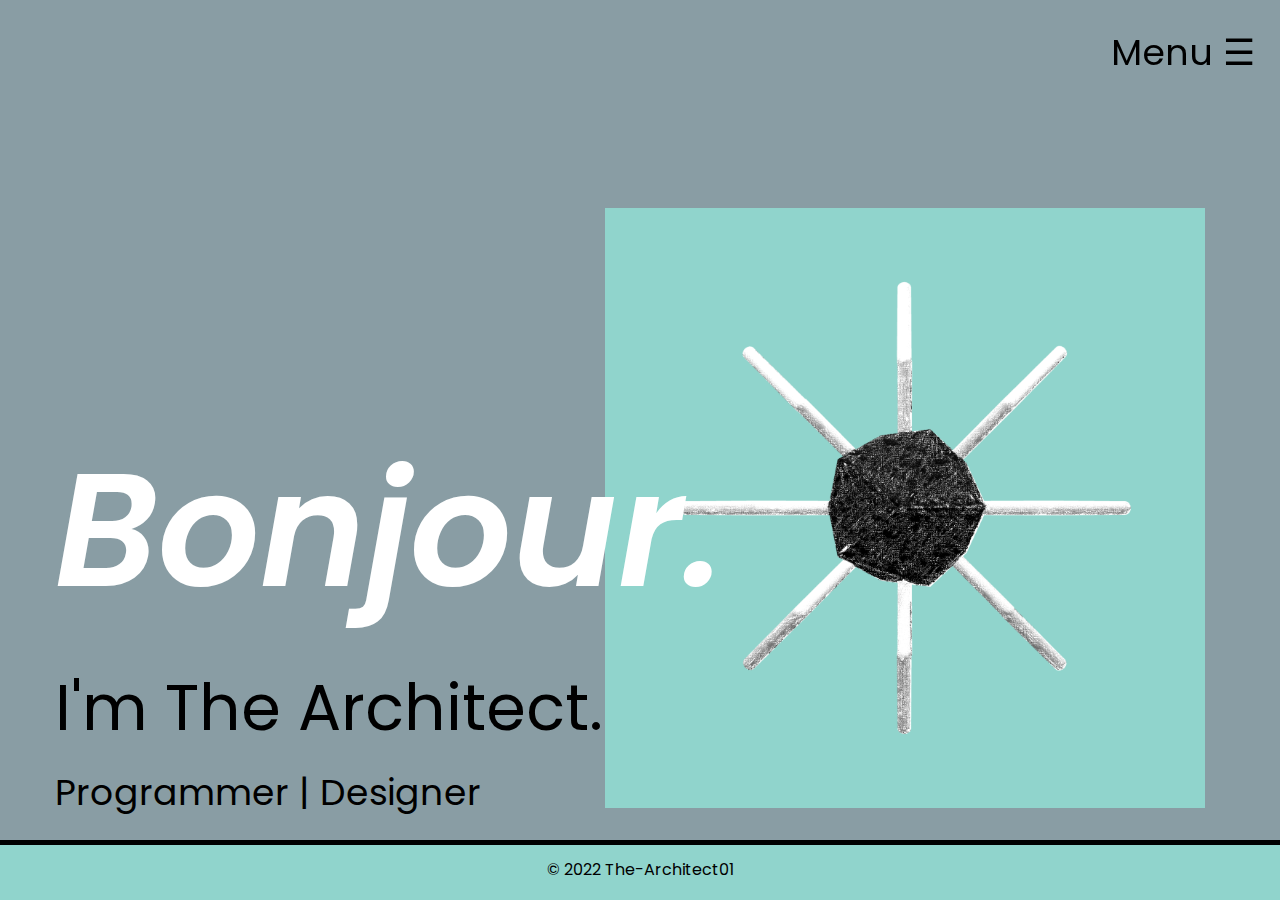
==== index.html @ 01de3159 "Removed ccp/rc commands" ====
<!DOCTYPE html>
<html id="Header" lang="en-us">
  <head>
    <!--Font Imports-->
    <link rel="preconnect" href="https://fonts.googleapis.com">
    <link rel="preconnect" href="https://fonts.gstatic.com" crossorigin>
    <!--Header-->
    <link href="https://fonts.googleapis.com/css2?family=Poppins:ital,wght@0,200;0,300;0,400;0,500;0,600;1,100;1,200;1,300;1,400;1,500;1,600&display=swap" rel="stylesheet">
    <!--Body-->
    <link href="https://fonts.googleapis.com/css2?family=Josefin+Sans:ital,wght@0,100;0,200;0,300;0,400;1,200;1,300;1,400&display=swap" rel="stylesheet">
    <!--Data Stuff-->
    <meta charset="utf-8">
    <meta http-equiv="Content-Type" content="text/html; charset=utf-8">
    <title>My Portfolio</title>
    <link rel="icon" type="image/x-icon" href="Assets/favicon.ico">
    <link rel="stylesheet" href="Assets/style.css">
    <script src="https://ajax.googleapis.com/ajax/libs/jquery/2.1.1/jquery.min.js"></script>
    <script src="Assets/methods.js"></script>  
  </head>
  <body>
    <!-- Side navigation -->
    <div id = "CustomSideNav" class="Sidenav">
        <a class="closebtn" onclick="CloseNav()">&times;</a>
        <a href="index.html">Home</a><!--You're already here! I'll reload for you though.-->
        <a href="about.html">About</a>
        <a href="Projects/projects.html">Projects</a>
        <a href="blog.html">Blog</a>
        <a href="about.html#Contact Me">Contact</a>
    </div>
    <a class="openbtn" onclick="OpenNav()"><div id="MenuOpen" style="display:inline">Menu</div> &#9776;</a>

    <div style="background-color:#899DA4; min-height: 93.3vh;" class="Body">
      <!--Content-->
        <div style="bottom: 25px; right: 75px; position: absolute;" id="ContentFF">
          <img src="Assets/Icon_Draft.png" style="width:600px;height:600px;">
        </div>
        <div style="position:absolute; bottom:10px; left:20px">
          <p id='time' style="font-style:italic;font-weight: 600; font-size: 160px; color:white;padding-bottom: -25px;"></p>
          <p style="font-size: 64px;padding-top:-25px">I'm The Architect.</p>
          <p style="font-size: 36px;">Programmer | Designer</p>
        </div> 
    </div>
    <footer>
        <div class="Footer" style="top:100%">&#169; 2022 The-Architect01</div>
    </footer> 
  </body>
</html>
<script>
  var now = new Date();
  var hours = now.getHours();
  if (5 <= hours && hours < 17) { var type = "Bonjour."; }
  else if (17 <= hours || hours < 5) { var type = "Bonsoir."; }
  document.getElementById("time").innerHTML = `${type}`;
</script>
---- Assets/style.css ----
* {
    font-family: "Poppins";
    transition: .3s;
    /*overflow-x: hidden;*/
    margin:0px;
    padding:0px;
    scroll-behavior: smooth;
    text-decoration: none;
    color:inherit;
}
/*Sidebar*/
.Sidenav {
    height: 100%;
    width: 0;
    position: fixed;
    z-index: 2;
    top: 0;
    right: 0;
    background-color: #78B7C5; 
    overflow-x: hidden;
    padding-top: 60px; 
    transition: 0.5s;
}
  
.Sidenav a {
    padding: 8px 8px 8px 32px;
    text-decoration: none;
    font-size: 25px;
    color: #111;
    display: block;
    transition: 0.3s;
}
  
.Sidenav a:hover {
    color: #fff;
}

.openbtn {
    z-index: 1;
    position: fixed;
    top: 25px;
    right: 25px;
    font-size: 36px;
    color: black;
    transition: .3s;
}
.openbtn:hover{
    color: black;
    -webkit-text-stroke: 1px black;
    transition: .3s;
}
  
.Sidenav .closebtn {
    position: absolute;
    top: 10px;
    right:25px;
    /*left: 25px;*/
    font-size: 36px;
    /*margin-left: 50px;*/
}
/*Scroll Bar*/
::-webkit-scrollbar { width: 10px; }
::-webkit-scrollbar-track { background: #f1f1f1; }
::-webkit-scrollbar-thumb { background: #aaa; }
::-webkit-scrollbar-thumb:hover { background: #888; }
/*Footer*/
.Footer {
    background:#90D4CC;
    height:55px;
    width:100%;
    vertical-align: middle;
    text-align: center;
    line-height: 50px;
    border-top: 5px solid black;
    bottom:0;
}
.Body{
    position: relative;
    min-height: 93.3vh;
}
/*Content Formatting*/
.Content {
    background:white;
    margin-top: 725px;
    width:80%;
    min-width: 100%;
    height:100%;
    padding-bottom:55px;
    left:25px;
    min-height:500px;
}

.Content .ff {
    z-index: 1;
    position:sticky;
    float:right;
    width:20%;
    margin-right: 75px;
    margin-bottom:10px;
    transition:.3s;
    Margin-left:50px;
    top:45px;
    background: #F4B5BD;
    border: 5px solid black;
   /* border-radius: 2.5px;*/
}
.Content .ff .TableHeader {
    padding-left: 10pt;
    font-size: 18pt;
    border-bottom: 2.5px dotted gray;

}
.Content .ff .Title {
    background: white;
    border:none;
    font-size: 20pt;
    font-weight: 600;
    text-align: center;
}

.Citation {
    float:right;
    right:150px;
    margin-top:50px;
    background-color: rgba(250,250,250,.25);
}

/*Header Formatting*/
h1{
    position:sticky;
    top:-5px;
    margin: 10px;
    padding-top: 25px;
    padding-bottom: 15px;
    padding-left: 25px;
    padding-right: 25px;
    font-weight: 600;
    font-size: 32px;
    background:white;
}
h2{
    position:sticky;
    top:75px;
    margin: 10px;
    padding-left:25px;
    padding-right: 25px;
    font-weight: 400;
    font-style: italic;
    font-size: 28px;
    background:white;
}
p {
    margin: 10px;
    padding-left:25px;
    padding-right: 25px;
    font-size: 18px;
}

/*Inputs*/
/*Input*/
input[type=text] {
    margin-top:5px;
    margin-bottom: 10px;
    background-image:url('Search.png');
    background-repeat: no-repeat;
    background-size: 25px 25px;
    background-position: 5px 3px;
    padding-left: 35px;
    border-radius: 5px;
    font-size:16px;
    overflow: hidden;
    position:sticky;
    height:30px;
}
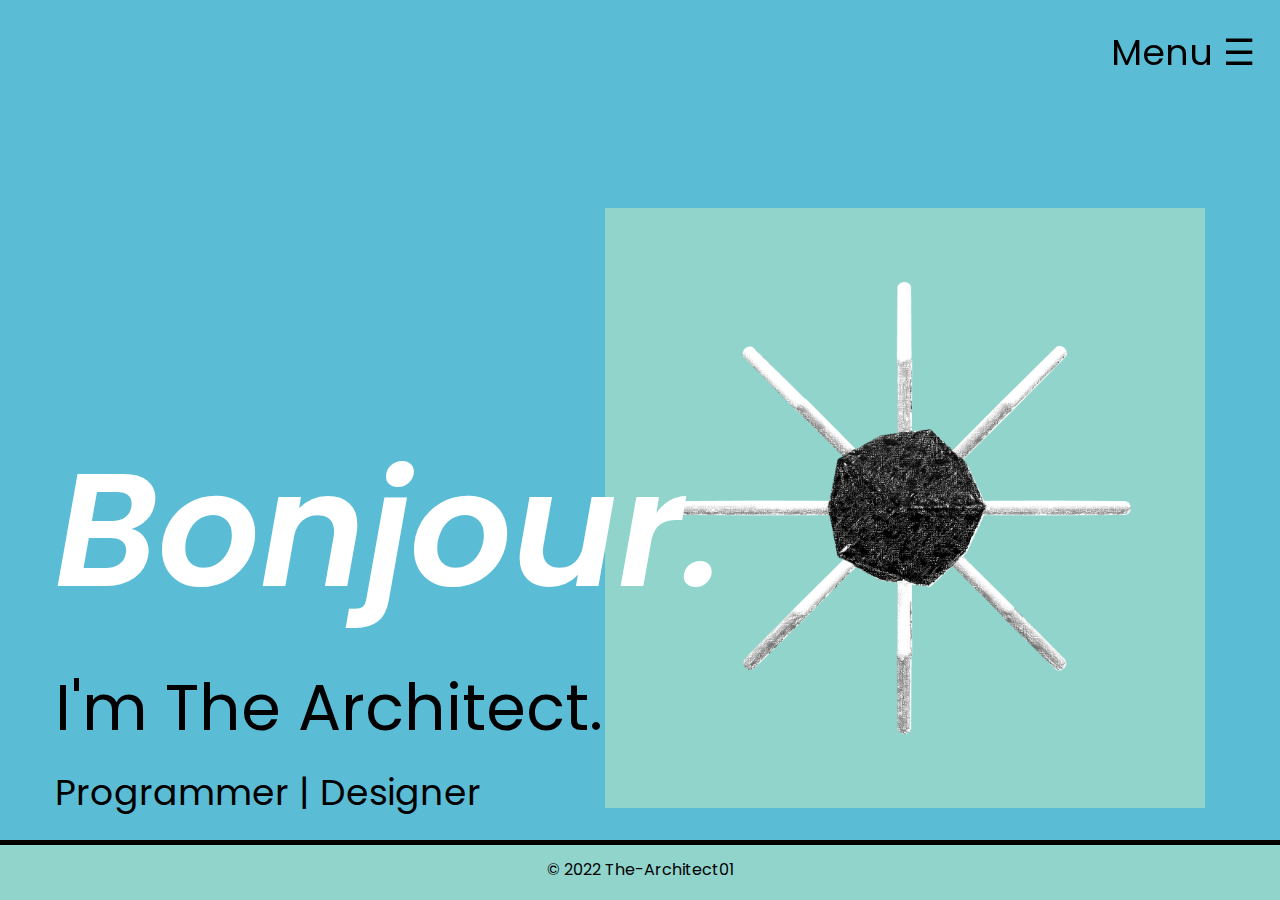
==== commit ddd0a790: "Fixed all issues with scripts" ====
--- a/index.html
+++ b/index.html
@@ -29,7 +29,7 @@
     </div>
     <a class="openbtn" onclick="OpenNav()"><div id="MenuOpen" style="display:inline">Menu</div> &#9776;</a>
 
-    <div style="background-color:#899DA4; min-height: 93.3vh;" class="Body">
+    <div style="background-color:#5BBCD6; min-height: 93.3vh;" class="Body">
       <!--Content-->
         <div style="bottom: 25px; right: 75px; position: absolute;" id="ContentFF">
           <img src="Assets/Icon_Draft.png" style="width:600px;height:600px;">
--- a/Assets/style.css
+++ b/Assets/style.css
@@ -16,7 +16,7 @@
     z-index: 2;
     top: 0;
     right: 0;
-    background-color: #78B7C5; 
+    background-color: #ABDDDE; 
     overflow-x: hidden;
     padding-top: 60px; 
     transition: 0.5s;
@@ -95,12 +95,12 @@
     position:sticky;
     float:right;
     width:20%;
-    margin-right: 75px;
+    margin-right: 90px;
     margin-bottom:10px;
     transition:.3s;
     Margin-left:50px;
     top:45px;
-    background: #F4B5BD;
+    background: #7FC0C6;
     border: 5px solid black;
    /* border-radius: 2.5px;*/
 }
@@ -161,14 +161,50 @@
 input[type=text] {
     margin-top:5px;
     margin-bottom: 10px;
-    background-image:url('Search.png');
-    background-repeat: no-repeat;
-    background-size: 25px 25px;
-    background-position: 5px 3px;
-    padding-left: 35px;
-    border-radius: 5px;
+    padding-left: 5px;
+    border-radius: 2px;
     font-size:16px;
     overflow: hidden;
     position:sticky;
     height:30px;
-}+}
+.InputForm {
+    box-sizing: border-box;
+    outline: none;
+    max-width:600px;
+    background: rgba(0,0,0,.05);
+    padding:30px;
+    margin-left: 50px;
+    margin-bottom: 30px;
+    display: flex;
+  }
+  .Error {
+    color:red;
+    display: none;
+  }
+  h3{
+    font-weight: 600;
+    font-size: 16px;
+    font-style: italic;
+  }
+  .inputs {margin-right: 10%;}
+  .msg {margin-right: 5%;}
+  .inputs, .msg { width: 45%;}
+  .Input, .msg textarea{
+    margin:5px 0;
+    background: transparent;
+    border: 0;
+    border-bottom: 2px solid;
+    padding: 5px;
+    width: 100%;
+  }
+  .Buttons{
+    padding:10px;
+    text-transform: uppercase;
+    width: 100%;
+    background:#ABDDDE;
+  }
+  .msg textarea{height:145px; font-size: 16px;}
+  .Social{
+    float:right;position:relative; padding-right:10px
+  }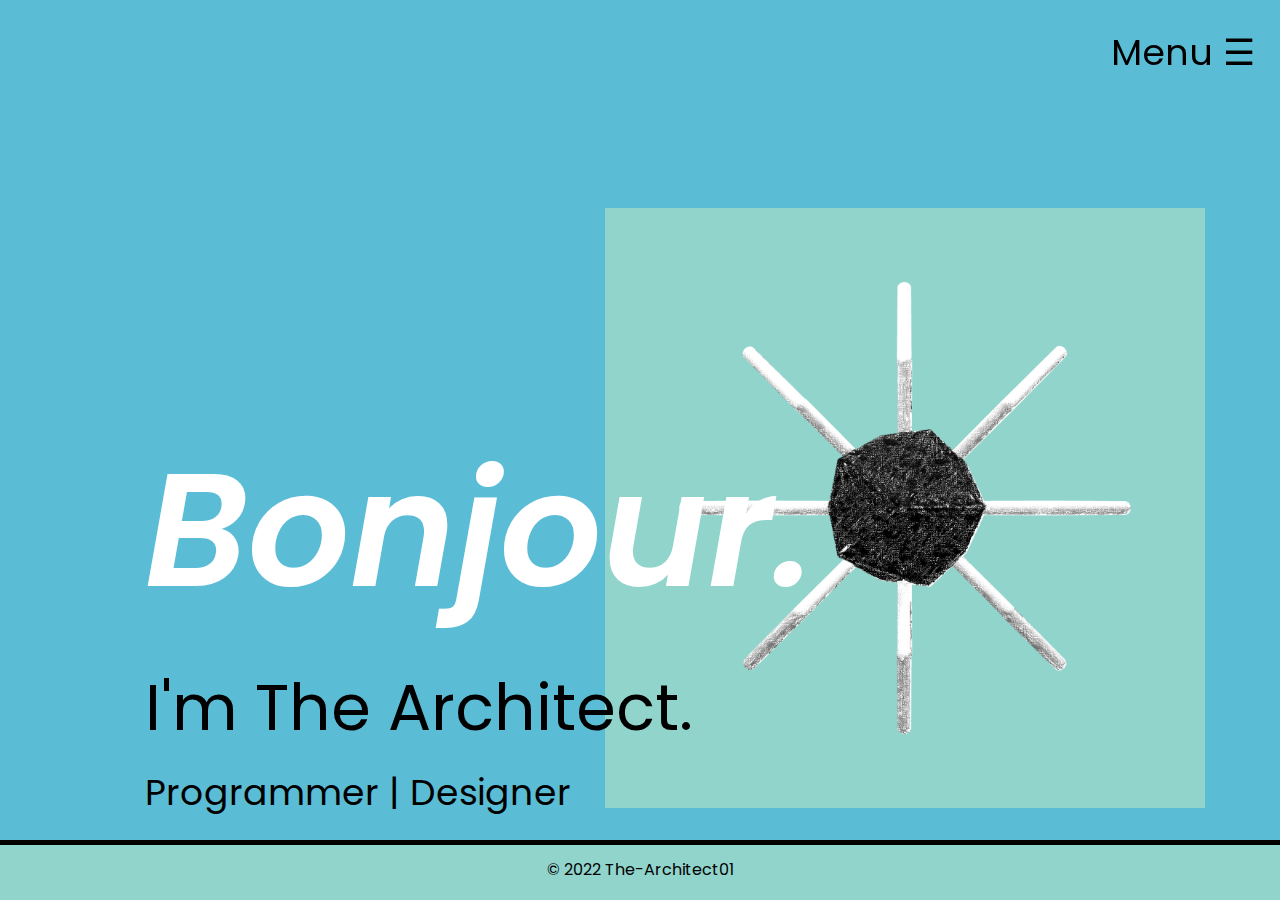
==== commit 60c7538c: "testing templates" ====
--- a/index.html
+++ b/index.html
@@ -24,7 +24,7 @@
         <a href="index.html">Home</a><!--You're already here! I'll reload for you though.-->
         <a href="about.html">About</a>
         <a href="Projects/projects.html">Projects</a>
-        <a href="blog.html">Blog</a>
+        <a href="Blog/blog.html">Blog</a>
         <a href="about.html#Contact Me">Contact</a>
     </div>
     <a class="openbtn" onclick="OpenNav()"><div id="MenuOpen" style="display:inline">Menu</div> &#9776;</a>
@@ -46,6 +46,9 @@
   </body>
 </html>
 <script>
+  LoadTemplate();
+</script>
+<script>
   var now = new Date();
   var hours = now.getHours();
   if (5 <= hours && hours < 17) { var type = "Bonjour."; }
--- a/Assets/style.css
+++ b/Assets/style.css
@@ -1,7 +1,7 @@
 * {
     font-family: "Poppins";
     transition: .3s;
-    /*overflow-x: hidden;*/
+/*overflow-x: hidden;*/
     margin:0px;
     padding:0px;
     scroll-behavior: smooth;
@@ -21,7 +21,7 @@
     padding-top: 60px; 
     transition: 0.5s;
 }
-  
+
 .Sidenav a {
     padding: 8px 8px 8px 32px;
     text-decoration: none;
@@ -30,7 +30,7 @@
     display: block;
     transition: 0.3s;
 }
-  
+
 .Sidenav a:hover {
     color: #fff;
 }
@@ -49,7 +49,7 @@
     -webkit-text-stroke: 1px black;
     transition: .3s;
 }
-  
+
 .Sidenav .closebtn {
     position: absolute;
     top: 10px;
@@ -95,20 +95,19 @@
     position:sticky;
     float:right;
     width:20%;
-    margin-right: 90px;
+    margin-right: 200px;
     margin-bottom:10px;
     transition:.3s;
-    Margin-left:50px;
+    margin-left:50px;
     top:45px;
     background: #7FC0C6;
     border: 5px solid black;
-   /* border-radius: 2.5px;*/
+/* border-radius: 2.5px;*/
 }
 .Content .ff .TableHeader {
     padding-left: 10pt;
     font-size: 18pt;
     border-bottom: 2.5px dotted gray;
-
 }
 .Content .ff .Title {
     background: white;
@@ -122,7 +121,11 @@
     float:right;
     right:150px;
     margin-top:50px;
-    background-color: rgba(250,250,250,.25);
+    background-color: rgba(250,250,250,.5);
+}
+.Citation .p {
+    margin:10px 0px 10px 0px;
+    font-size: 18px;
 }
 
 /*Header Formatting*/
@@ -151,9 +154,12 @@
 }
 p {
     margin: 10px;
+    margin-left: 100px;
+    margin-right: 100px;
     padding-left:25px;
     padding-right: 25px;
     font-size: 18px;
+    width: 60%;
 }
 
 /*Inputs*/
@@ -177,34 +183,45 @@
     margin-left: 50px;
     margin-bottom: 30px;
     display: flex;
-  }
-  .Error {
+}
+.Error {
     color:red;
     display: none;
-  }
-  h3{
+}
+h3{
     font-weight: 600;
     font-size: 16px;
     font-style: italic;
-  }
-  .inputs {margin-right: 10%;}
-  .msg {margin-right: 5%;}
-  .inputs, .msg { width: 45%;}
-  .Input, .msg textarea{
+}
+.inputs {
+    margin-right: 10%;
+}
+.msg {
+    margin-right: 5%;
+}
+.inputs, .msg { 
+    width: 45%;
+}
+.Input, .msg textarea{
     margin:5px 0;
     background: transparent;
     border: 0;
     border-bottom: 2px solid;
     padding: 5px;
     width: 100%;
-  }
-  .Buttons{
+}
+.Buttons{
     padding:10px;
     text-transform: uppercase;
     width: 100%;
     background:#ABDDDE;
-  }
-  .msg textarea{height:145px; font-size: 16px;}
-  .Social{
-    float:right;position:relative; padding-right:10px
-  }+}
+.msg textarea{
+    height:145px;
+    font-size: 16px;
+}
+.Social{
+    float:right;
+    position:relative; 
+    padding-right:10px
+}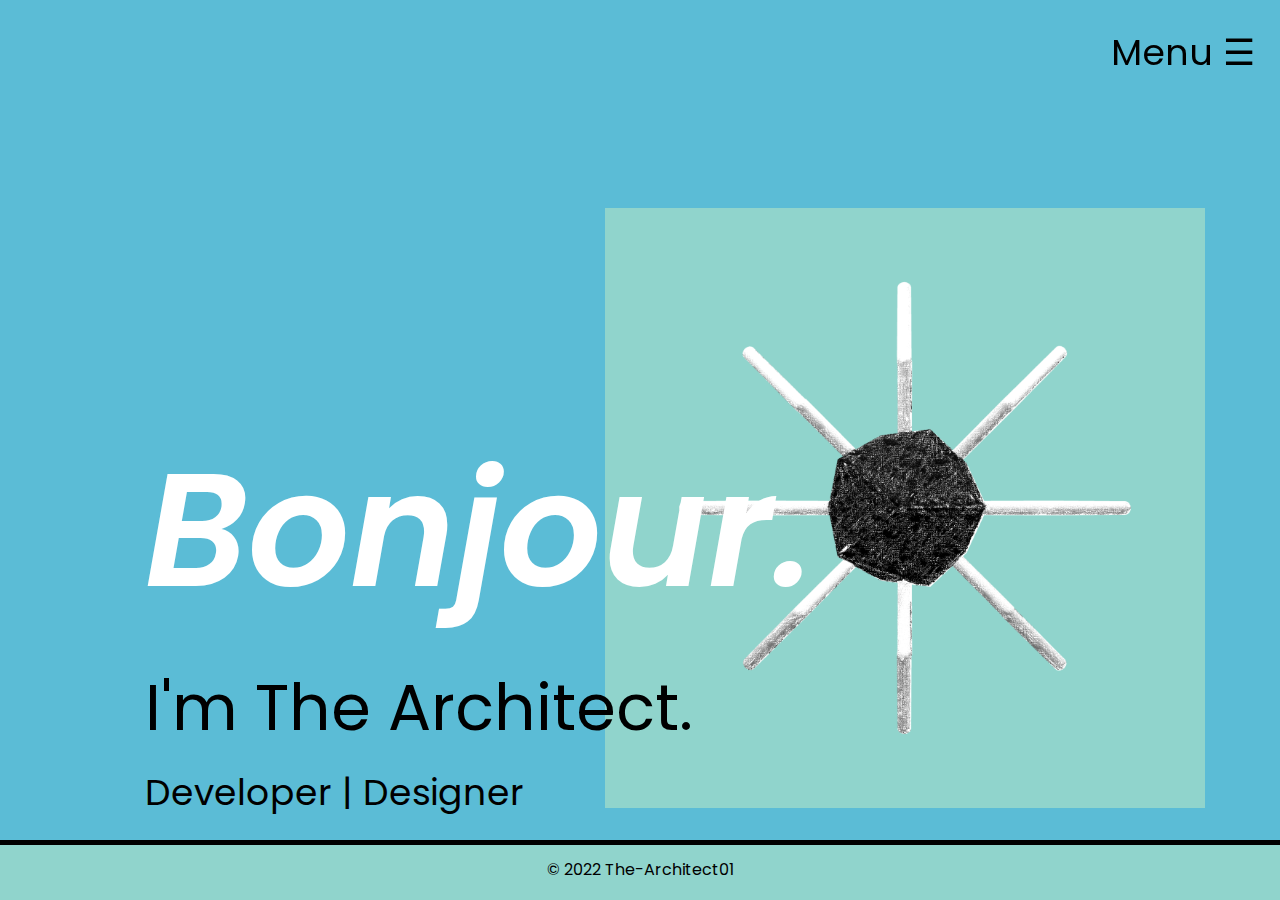
==== commit 388a2d79: "Updated the about page" ====
--- a/index.html
+++ b/index.html
@@ -1,6 +1,6 @@
 <!DOCTYPE html>
 <html id="Header" lang="en-us">
-  <head>
+  <head id="TemplateHeader">
     <!--Font Imports-->
     <link rel="preconnect" href="https://fonts.googleapis.com">
     <link rel="preconnect" href="https://fonts.gstatic.com" crossorigin>
@@ -37,7 +37,7 @@
         <div style="position:absolute; bottom:10px; left:20px">
           <p id='time' style="font-style:italic;font-weight: 600; font-size: 160px; color:white;padding-bottom: -25px;"></p>
           <p style="font-size: 64px;padding-top:-25px">I'm The Architect.</p>
-          <p style="font-size: 36px;">Programmer | Designer</p>
+          <p style="font-size: 36px;">Developer | Designer</p>
         </div> 
     </div>
     <footer>
@@ -46,9 +46,6 @@
   </body>
 </html>
 <script>
-  LoadTemplate();
-</script>
-<script>
   var now = new Date();
   var hours = now.getHours();
   if (5 <= hours && hours < 17) { var type = "Bonjour."; }
--- a/Assets/style.css
+++ b/Assets/style.css
@@ -82,11 +82,12 @@
 .Content {
     background:white;
     margin-top: 725px;
-    width:80%;
-    min-width: 100%;
+    min-width: 80%;
     height:100%;
-    padding-bottom:55px;
-    left:25px;
+    padding-bottom:50%;
+    padding-left:3%;
+    padding-right:3%;
+    padding-top:2.5%;
     min-height:500px;
 }
 
@@ -94,11 +95,11 @@
     z-index: 1;
     position:sticky;
     float:right;
-    width:20%;
-    margin-right: 200px;
+    width:350px;
+    margin-right:10%;
     margin-bottom:10px;
     transition:.3s;
-    margin-left:50px;
+    margin-left:50%;
     top:45px;
     background: #7FC0C6;
     border: 5px solid black;
@@ -130,7 +131,7 @@
 
 /*Header Formatting*/
 h1{
-    position:sticky;
+    /*position:sticky;*/
     top:-5px;
     margin: 10px;
     padding-top: 25px;
@@ -139,10 +140,10 @@
     padding-right: 25px;
     font-weight: 600;
     font-size: 32px;
-    background:white;
+    /*background:white;*/
 }
 h2{
-    position:sticky;
+    /*position:sticky;*/
     top:75px;
     margin: 10px;
     padding-left:25px;
@@ -150,7 +151,7 @@
     font-weight: 400;
     font-style: italic;
     font-size: 28px;
-    background:white;
+    /*background:white;*/
 }
 p {
     margin: 10px;
@@ -177,7 +178,7 @@
 .InputForm {
     box-sizing: border-box;
     outline: none;
-    max-width:600px;
+    width:600px;
     background: rgba(0,0,0,.05);
     padding:30px;
     margin-left: 50px;
@@ -209,6 +210,7 @@
     border-bottom: 2px solid;
     padding: 5px;
     width: 100%;
+    resize: none;
 }
 .Buttons{
     padding:10px;
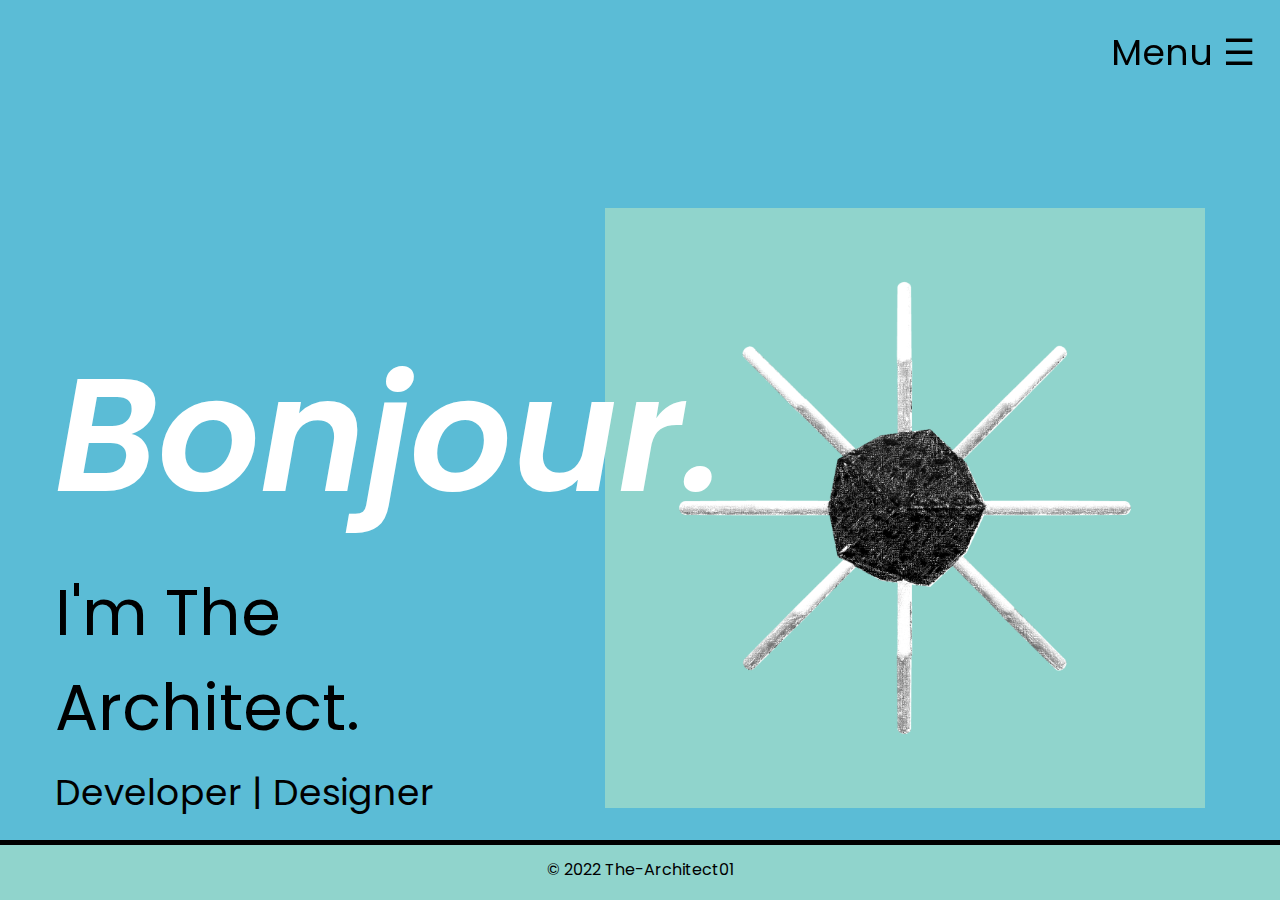
==== commit 077eebf7: "Updated current projects" ====
--- a/index.html
+++ b/index.html
@@ -48,7 +48,7 @@
 <script>
   var now = new Date();
   var hours = now.getHours();
-  if (5 <= hours && hours < 17) { var type = "Bonjour."; }
-  else if (17 <= hours || hours < 5) { var type = "Bonsoir."; }
+  if (6 <= hours && hours < 18) { var type = "Bonjour."; }
+  else if (18 <= hours || hours < 6) { var type = "Bonsoir."; }
   document.getElementById("time").innerHTML = `${type}`;
 </script>--- a/Assets/style.css
+++ b/Assets/style.css
@@ -1,7 +1,6 @@
 * {
     font-family: "Poppins";
     transition: .3s;
-/*overflow-x: hidden;*/
     margin:0px;
     padding:0px;
     scroll-behavior: smooth;
@@ -54,9 +53,7 @@
     position: absolute;
     top: 10px;
     right:25px;
-    /*left: 25px;*/
     font-size: 36px;
-    /*margin-left: 50px;*/
 }
 /*Scroll Bar*/
 ::-webkit-scrollbar { width: 10px; }
@@ -84,11 +81,10 @@
     margin-top: 725px;
     min-width: 80%;
     height:100%;
-    padding-bottom:50%;
+    padding-bottom:50px;
     padding-left:3%;
     padding-right:3%;
     padding-top:2.5%;
-    min-height:500px;
 }
 
 .Content .ff {
@@ -99,7 +95,7 @@
     margin-right:10%;
     margin-bottom:10px;
     transition:.3s;
-    margin-left:50%;
+    margin-left:10px;
     top:45px;
     background: #7FC0C6;
     border: 5px solid black;
@@ -155,12 +151,13 @@
 }
 p {
     margin: 10px;
-    margin-left: 100px;
-    margin-right: 100px;
     padding-left:25px;
     padding-right: 25px;
     font-size: 18px;
     width: 60%;
+}
+ul {
+    padding-left:75px;
 }
 
 /*Inputs*/
